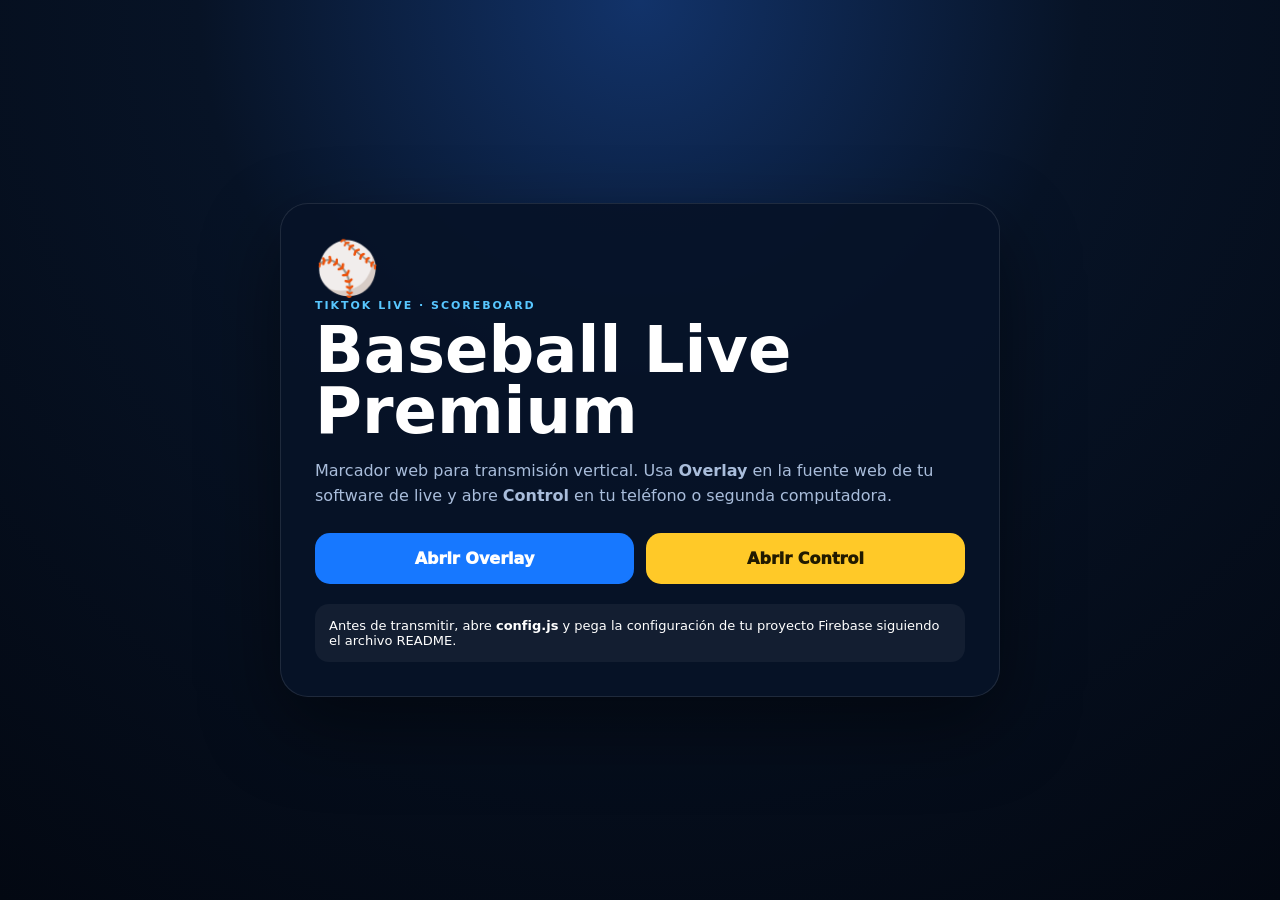
==== index.html @ f89d3cac "Primera versión del marcador" ====
<!doctype html>
<html lang="es">
<head>
  <meta charset="utf-8" />
  <meta name="viewport" content="width=device-width, initial-scale=1" />
  <title>Baseball Live Premium</title>
  <style>
    *{box-sizing:border-box}body{margin:0;min-height:100vh;display:grid;place-items:center;background:radial-gradient(circle at 50% 0,#12336a 0,#071326 40%,#030812 100%);font-family:Inter,system-ui,Arial;color:#fff;padding:24px}.box{width:min(720px,100%);padding:34px;border-radius:28px;background:rgba(7,19,40,.92);border:1px solid rgba(255,255,255,.1);box-shadow:0 30px 80px rgba(0,0,0,.45)}.tag{font-size:11px;font-weight:900;letter-spacing:.18em;color:#58c7ff}.ball{font-size:52px}h1{font-size:clamp(34px,7vw,64px);line-height:.95;margin:8px 0 14px}p{color:#a9bddb;line-height:1.6}.actions{display:grid;grid-template-columns:1fr 1fr;gap:12px;margin-top:24px}a{display:block;text-align:center;text-decoration:none;padding:16px;border-radius:15px;font-weight:1000}.overlay{background:#1778ff;color:white}.control{background:#ffc928;color:#211a00}.note{margin-top:20px;padding:14px;border-radius:14px;background:rgba(255,255,255,.05);font-size:13px}@media(max-width:560px){.actions{grid-template-columns:1fr}}
  </style>
</head>
<body>
  <main class="box">
    <div class="ball">⚾</div>
    <div class="tag">TIKTOK LIVE · SCOREBOARD</div>
    <h1>Baseball Live Premium</h1>
    <p>Marcador web para transmisión vertical. Usa <strong>Overlay</strong> en la fuente web de tu software de live y abre <strong>Control</strong> en tu teléfono o segunda computadora.</p>
    <div class="actions">
      <a class="overlay" href="./overlay.html">Abrir Overlay</a>
      <a class="control" href="./control.html">Abrir Control</a>
    </div>
    <div class="note">Antes de transmitir, abre <strong>config.js</strong> y pega la configuración de tu proyecto Firebase siguiendo el archivo README.</div>
  </main>
</body>
</html>
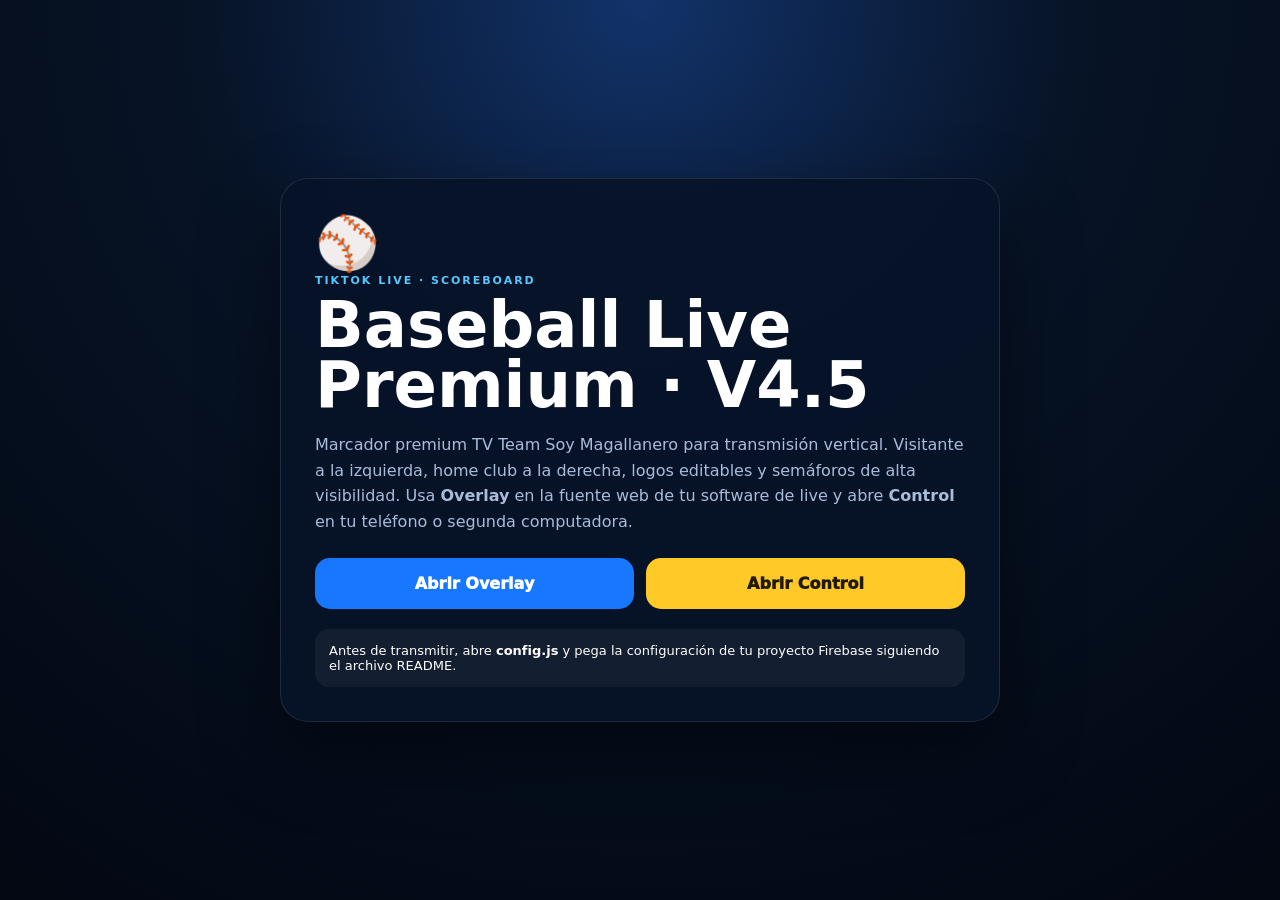
==== commit 8a6c0151: "V4.5 marcador premium TV final" ====
--- a/index.html
+++ b/index.html
@@ -3,7 +3,7 @@
 <head>
   <meta charset="utf-8" />
   <meta name="viewport" content="width=device-width, initial-scale=1" />
-  <title>Baseball Live Premium</title>
+  <title>Baseball Live Premium · V4.5</title>
   <style>
     *{box-sizing:border-box}body{margin:0;min-height:100vh;display:grid;place-items:center;background:radial-gradient(circle at 50% 0,#12336a 0,#071326 40%,#030812 100%);font-family:Inter,system-ui,Arial;color:#fff;padding:24px}.box{width:min(720px,100%);padding:34px;border-radius:28px;background:rgba(7,19,40,.92);border:1px solid rgba(255,255,255,.1);box-shadow:0 30px 80px rgba(0,0,0,.45)}.tag{font-size:11px;font-weight:900;letter-spacing:.18em;color:#58c7ff}.ball{font-size:52px}h1{font-size:clamp(34px,7vw,64px);line-height:.95;margin:8px 0 14px}p{color:#a9bddb;line-height:1.6}.actions{display:grid;grid-template-columns:1fr 1fr;gap:12px;margin-top:24px}a{display:block;text-align:center;text-decoration:none;padding:16px;border-radius:15px;font-weight:1000}.overlay{background:#1778ff;color:white}.control{background:#ffc928;color:#211a00}.note{margin-top:20px;padding:14px;border-radius:14px;background:rgba(255,255,255,.05);font-size:13px}@media(max-width:560px){.actions{grid-template-columns:1fr}}
   </style>
@@ -12,8 +12,8 @@
   <main class="box">
     <div class="ball">⚾</div>
     <div class="tag">TIKTOK LIVE · SCOREBOARD</div>
-    <h1>Baseball Live Premium</h1>
-    <p>Marcador web para transmisión vertical. Usa <strong>Overlay</strong> en la fuente web de tu software de live y abre <strong>Control</strong> en tu teléfono o segunda computadora.</p>
+    <h1>Baseball Live Premium · V4.5</h1>
+    <p>Marcador premium TV Team Soy Magallanero para transmisión vertical. Visitante a la izquierda, home club a la derecha, logos editables y semáforos de alta visibilidad. Usa <strong>Overlay</strong> en la fuente web de tu software de live y abre <strong>Control</strong> en tu teléfono o segunda computadora.</p>
     <div class="actions">
       <a class="overlay" href="./overlay.html">Abrir Overlay</a>
       <a class="control" href="./control.html">Abrir Control</a>
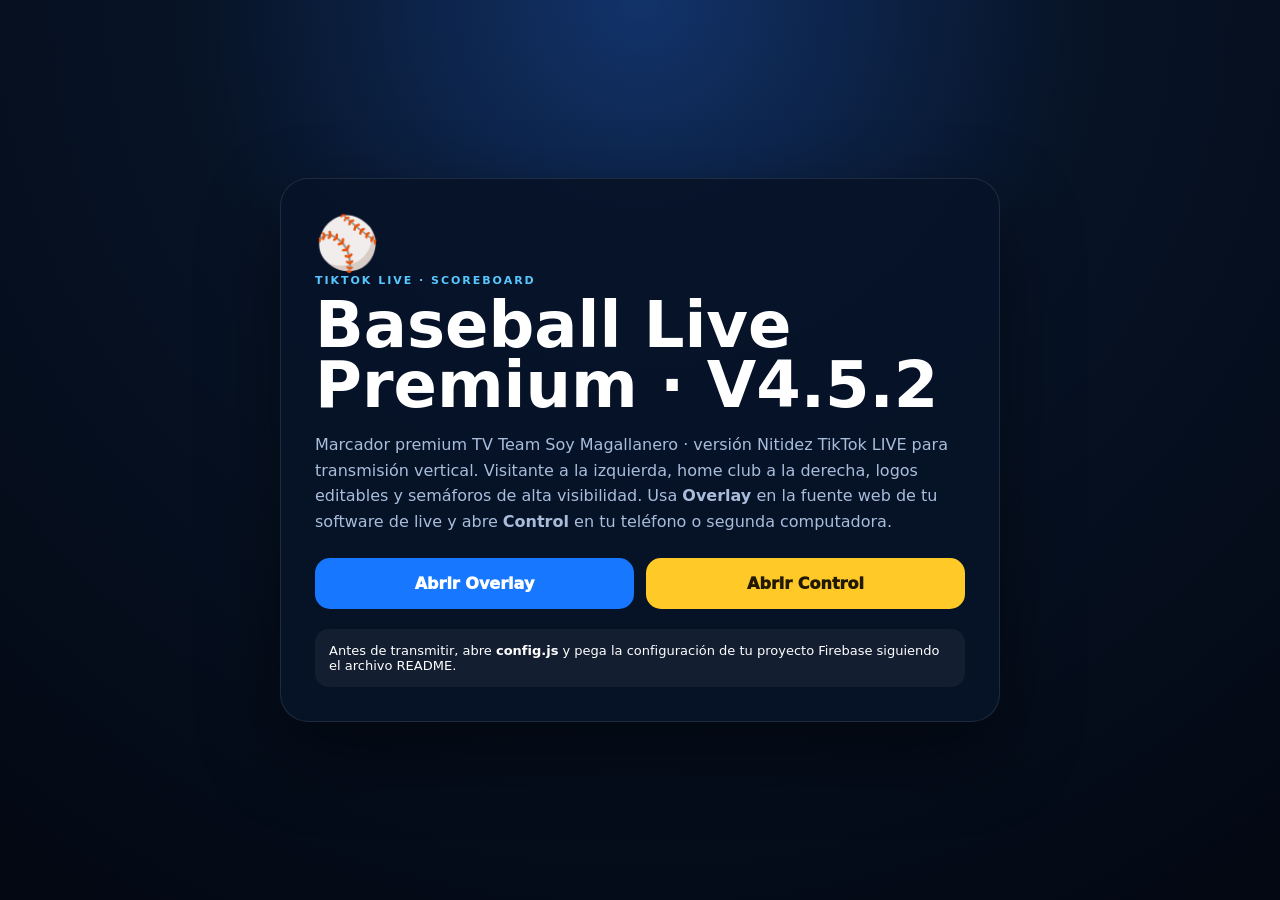
==== commit ec91b1b9: "V4.5.2 nitidez TikTok LIVE" ====
--- a/index.html
+++ b/index.html
@@ -3,7 +3,7 @@
 <head>
   <meta charset="utf-8" />
   <meta name="viewport" content="width=device-width, initial-scale=1" />
-  <title>Baseball Live Premium · V4.5</title>
+  <title>Baseball Live Premium · V4.5.2</title>
   <style>
     *{box-sizing:border-box}body{margin:0;min-height:100vh;display:grid;place-items:center;background:radial-gradient(circle at 50% 0,#12336a 0,#071326 40%,#030812 100%);font-family:Inter,system-ui,Arial;color:#fff;padding:24px}.box{width:min(720px,100%);padding:34px;border-radius:28px;background:rgba(7,19,40,.92);border:1px solid rgba(255,255,255,.1);box-shadow:0 30px 80px rgba(0,0,0,.45)}.tag{font-size:11px;font-weight:900;letter-spacing:.18em;color:#58c7ff}.ball{font-size:52px}h1{font-size:clamp(34px,7vw,64px);line-height:.95;margin:8px 0 14px}p{color:#a9bddb;line-height:1.6}.actions{display:grid;grid-template-columns:1fr 1fr;gap:12px;margin-top:24px}a{display:block;text-align:center;text-decoration:none;padding:16px;border-radius:15px;font-weight:1000}.overlay{background:#1778ff;color:white}.control{background:#ffc928;color:#211a00}.note{margin-top:20px;padding:14px;border-radius:14px;background:rgba(255,255,255,.05);font-size:13px}@media(max-width:560px){.actions{grid-template-columns:1fr}}
   </style>
@@ -12,8 +12,8 @@
   <main class="box">
     <div class="ball">⚾</div>
     <div class="tag">TIKTOK LIVE · SCOREBOARD</div>
-    <h1>Baseball Live Premium · V4.5</h1>
-    <p>Marcador premium TV Team Soy Magallanero para transmisión vertical. Visitante a la izquierda, home club a la derecha, logos editables y semáforos de alta visibilidad. Usa <strong>Overlay</strong> en la fuente web de tu software de live y abre <strong>Control</strong> en tu teléfono o segunda computadora.</p>
+    <h1>Baseball Live Premium · V4.5.2</h1>
+    <p>Marcador premium TV Team Soy Magallanero · versión Nitidez TikTok LIVE para transmisión vertical. Visitante a la izquierda, home club a la derecha, logos editables y semáforos de alta visibilidad. Usa <strong>Overlay</strong> en la fuente web de tu software de live y abre <strong>Control</strong> en tu teléfono o segunda computadora.</p>
     <div class="actions">
       <a class="overlay" href="./overlay.html">Abrir Overlay</a>
       <a class="control" href="./control.html">Abrir Control</a>
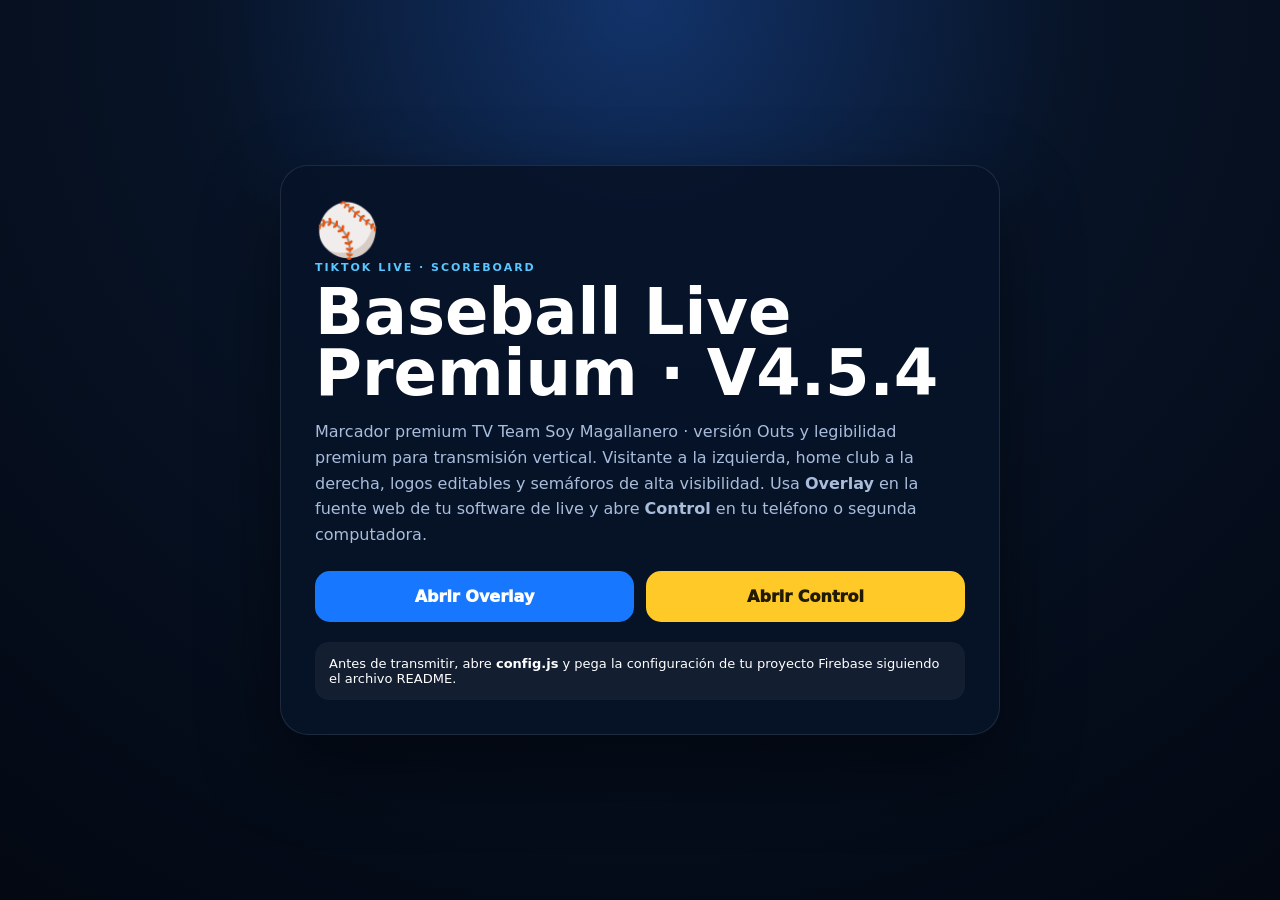
==== commit bc253dd7: "V4.5.4" ====
--- a/index.html
+++ b/index.html
@@ -3,7 +3,7 @@
 <head>
   <meta charset="utf-8" />
   <meta name="viewport" content="width=device-width, initial-scale=1" />
-  <title>Baseball Live Premium · V4.5.2</title>
+  <title>Baseball Live Premium · V4.5.4</title>
   <style>
     *{box-sizing:border-box}body{margin:0;min-height:100vh;display:grid;place-items:center;background:radial-gradient(circle at 50% 0,#12336a 0,#071326 40%,#030812 100%);font-family:Inter,system-ui,Arial;color:#fff;padding:24px}.box{width:min(720px,100%);padding:34px;border-radius:28px;background:rgba(7,19,40,.92);border:1px solid rgba(255,255,255,.1);box-shadow:0 30px 80px rgba(0,0,0,.45)}.tag{font-size:11px;font-weight:900;letter-spacing:.18em;color:#58c7ff}.ball{font-size:52px}h1{font-size:clamp(34px,7vw,64px);line-height:.95;margin:8px 0 14px}p{color:#a9bddb;line-height:1.6}.actions{display:grid;grid-template-columns:1fr 1fr;gap:12px;margin-top:24px}a{display:block;text-align:center;text-decoration:none;padding:16px;border-radius:15px;font-weight:1000}.overlay{background:#1778ff;color:white}.control{background:#ffc928;color:#211a00}.note{margin-top:20px;padding:14px;border-radius:14px;background:rgba(255,255,255,.05);font-size:13px}@media(max-width:560px){.actions{grid-template-columns:1fr}}
   </style>
@@ -12,8 +12,8 @@
   <main class="box">
     <div class="ball">⚾</div>
     <div class="tag">TIKTOK LIVE · SCOREBOARD</div>
-    <h1>Baseball Live Premium · V4.5.2</h1>
-    <p>Marcador premium TV Team Soy Magallanero · versión Nitidez TikTok LIVE para transmisión vertical. Visitante a la izquierda, home club a la derecha, logos editables y semáforos de alta visibilidad. Usa <strong>Overlay</strong> en la fuente web de tu software de live y abre <strong>Control</strong> en tu teléfono o segunda computadora.</p>
+    <h1>Baseball Live Premium · V4.5.4</h1>
+    <p>Marcador premium TV Team Soy Magallanero · versión Outs y legibilidad premium para transmisión vertical. Visitante a la izquierda, home club a la derecha, logos editables y semáforos de alta visibilidad. Usa <strong>Overlay</strong> en la fuente web de tu software de live y abre <strong>Control</strong> en tu teléfono o segunda computadora.</p>
     <div class="actions">
       <a class="overlay" href="./overlay.html">Abrir Overlay</a>
       <a class="control" href="./control.html">Abrir Control</a>
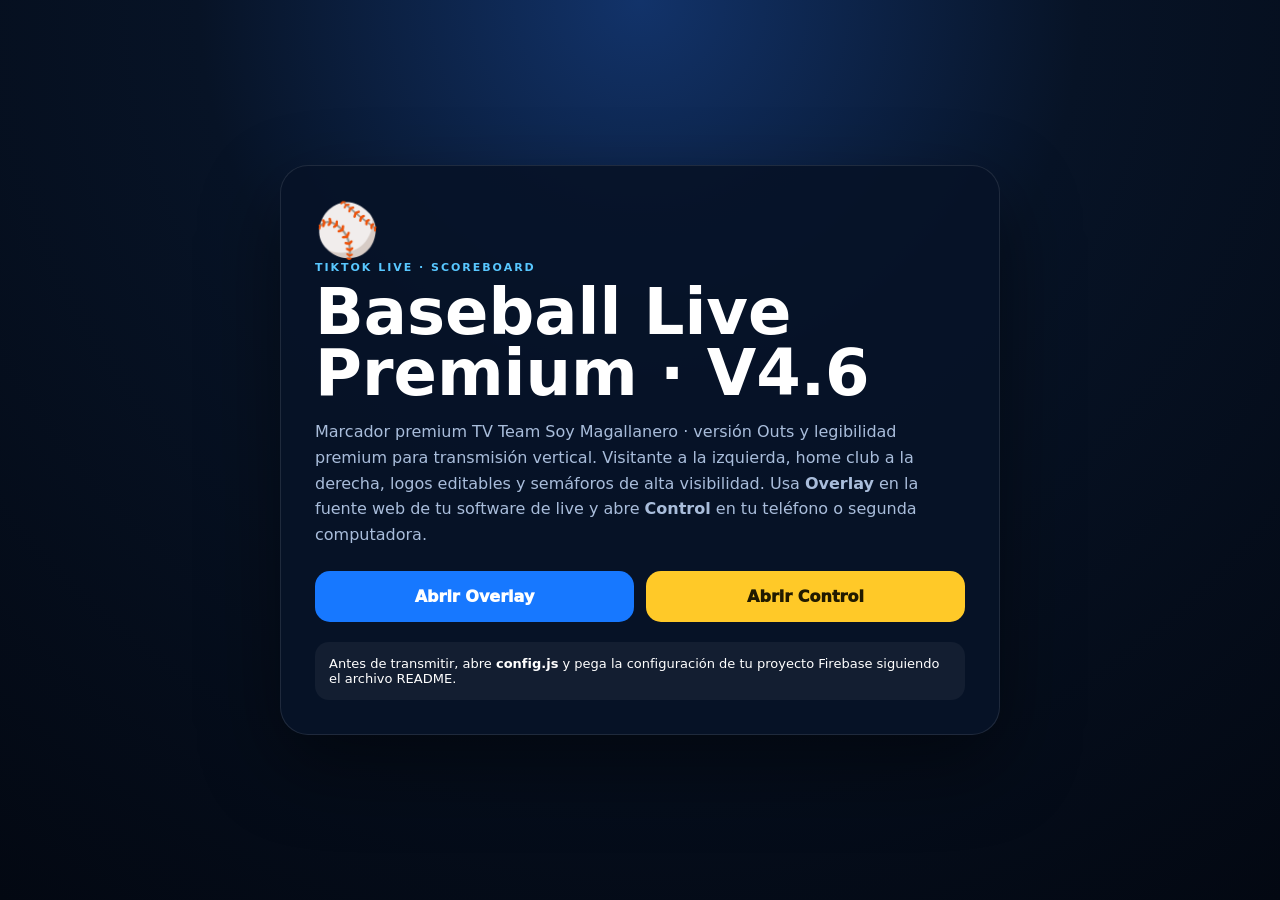
==== commit 6d0c154b: "Diseño Vs. Premium" ====
--- a/index.html
+++ b/index.html
@@ -3,7 +3,7 @@
 <head>
   <meta charset="utf-8" />
   <meta name="viewport" content="width=device-width, initial-scale=1" />
-  <title>Baseball Live Premium · V4.5.4</title>
+  <title>Baseball Live Premium · V4.6</title>
   <style>
     *{box-sizing:border-box}body{margin:0;min-height:100vh;display:grid;place-items:center;background:radial-gradient(circle at 50% 0,#12336a 0,#071326 40%,#030812 100%);font-family:Inter,system-ui,Arial;color:#fff;padding:24px}.box{width:min(720px,100%);padding:34px;border-radius:28px;background:rgba(7,19,40,.92);border:1px solid rgba(255,255,255,.1);box-shadow:0 30px 80px rgba(0,0,0,.45)}.tag{font-size:11px;font-weight:900;letter-spacing:.18em;color:#58c7ff}.ball{font-size:52px}h1{font-size:clamp(34px,7vw,64px);line-height:.95;margin:8px 0 14px}p{color:#a9bddb;line-height:1.6}.actions{display:grid;grid-template-columns:1fr 1fr;gap:12px;margin-top:24px}a{display:block;text-align:center;text-decoration:none;padding:16px;border-radius:15px;font-weight:1000}.overlay{background:#1778ff;color:white}.control{background:#ffc928;color:#211a00}.note{margin-top:20px;padding:14px;border-radius:14px;background:rgba(255,255,255,.05);font-size:13px}@media(max-width:560px){.actions{grid-template-columns:1fr}}
   </style>
@@ -12,7 +12,7 @@
   <main class="box">
     <div class="ball">⚾</div>
     <div class="tag">TIKTOK LIVE · SCOREBOARD</div>
-    <h1>Baseball Live Premium · V4.5.4</h1>
+    <h1>Baseball Live Premium · V4.6</h1>
     <p>Marcador premium TV Team Soy Magallanero · versión Outs y legibilidad premium para transmisión vertical. Visitante a la izquierda, home club a la derecha, logos editables y semáforos de alta visibilidad. Usa <strong>Overlay</strong> en la fuente web de tu software de live y abre <strong>Control</strong> en tu teléfono o segunda computadora.</p>
     <div class="actions">
       <a class="overlay" href="./overlay.html">Abrir Overlay</a>
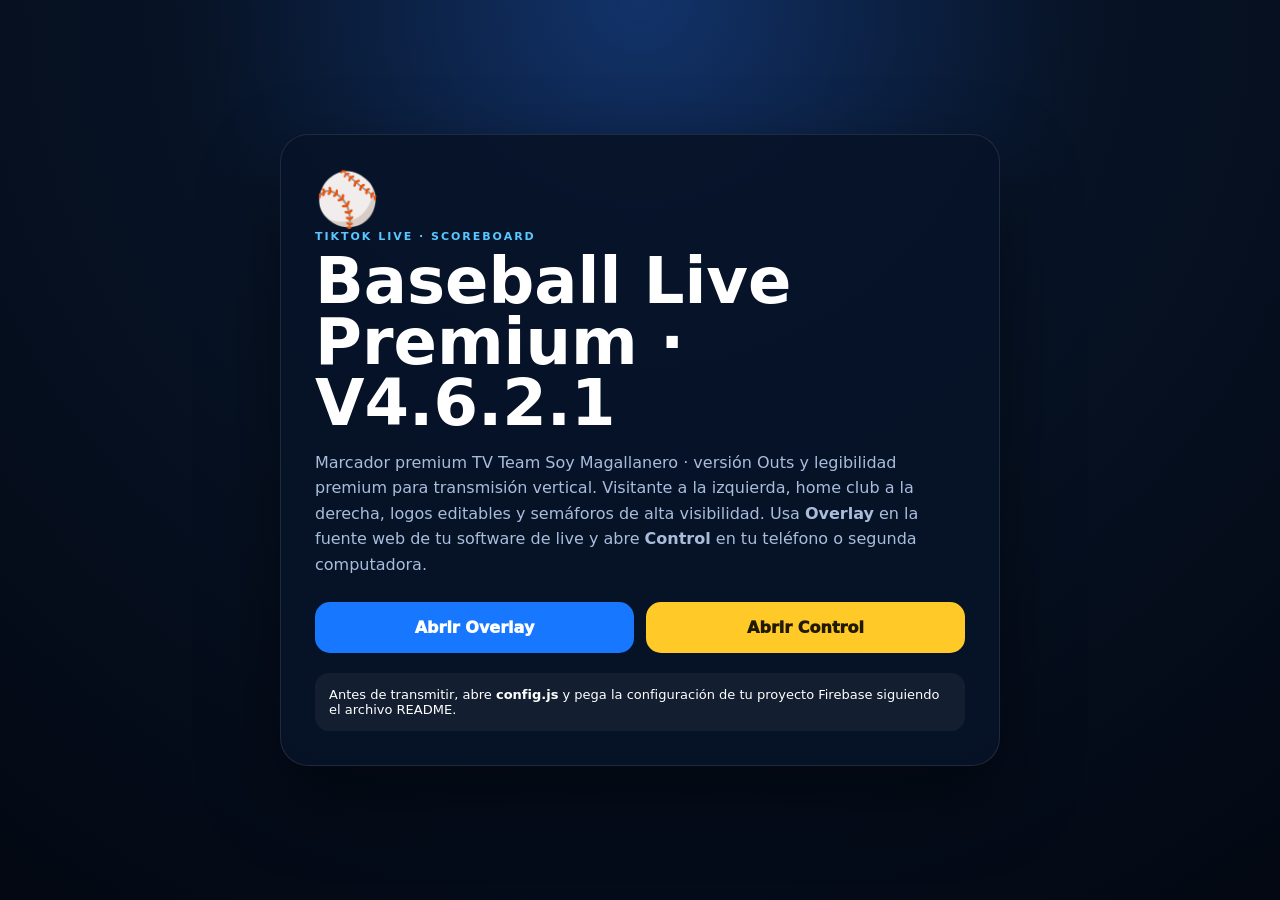
==== commit b44f5679: "V4.6.2 correccion actualizacion logos" ====
--- a/index.html
+++ b/index.html
@@ -3,7 +3,7 @@
 <head>
   <meta charset="utf-8" />
   <meta name="viewport" content="width=device-width, initial-scale=1" />
-  <title>Baseball Live Premium · V4.6</title>
+  <title>Baseball Live Premium · V4.6.2.1</title>
   <style>
     *{box-sizing:border-box}body{margin:0;min-height:100vh;display:grid;place-items:center;background:radial-gradient(circle at 50% 0,#12336a 0,#071326 40%,#030812 100%);font-family:Inter,system-ui,Arial;color:#fff;padding:24px}.box{width:min(720px,100%);padding:34px;border-radius:28px;background:rgba(7,19,40,.92);border:1px solid rgba(255,255,255,.1);box-shadow:0 30px 80px rgba(0,0,0,.45)}.tag{font-size:11px;font-weight:900;letter-spacing:.18em;color:#58c7ff}.ball{font-size:52px}h1{font-size:clamp(34px,7vw,64px);line-height:.95;margin:8px 0 14px}p{color:#a9bddb;line-height:1.6}.actions{display:grid;grid-template-columns:1fr 1fr;gap:12px;margin-top:24px}a{display:block;text-align:center;text-decoration:none;padding:16px;border-radius:15px;font-weight:1000}.overlay{background:#1778ff;color:white}.control{background:#ffc928;color:#211a00}.note{margin-top:20px;padding:14px;border-radius:14px;background:rgba(255,255,255,.05);font-size:13px}@media(max-width:560px){.actions{grid-template-columns:1fr}}
   </style>
@@ -12,7 +12,7 @@
   <main class="box">
     <div class="ball">⚾</div>
     <div class="tag">TIKTOK LIVE · SCOREBOARD</div>
-    <h1>Baseball Live Premium · V4.6</h1>
+    <h1>Baseball Live Premium · V4.6.2.1</h1>
     <p>Marcador premium TV Team Soy Magallanero · versión Outs y legibilidad premium para transmisión vertical. Visitante a la izquierda, home club a la derecha, logos editables y semáforos de alta visibilidad. Usa <strong>Overlay</strong> en la fuente web de tu software de live y abre <strong>Control</strong> en tu teléfono o segunda computadora.</p>
     <div class="actions">
       <a class="overlay" href="./overlay.html">Abrir Overlay</a>
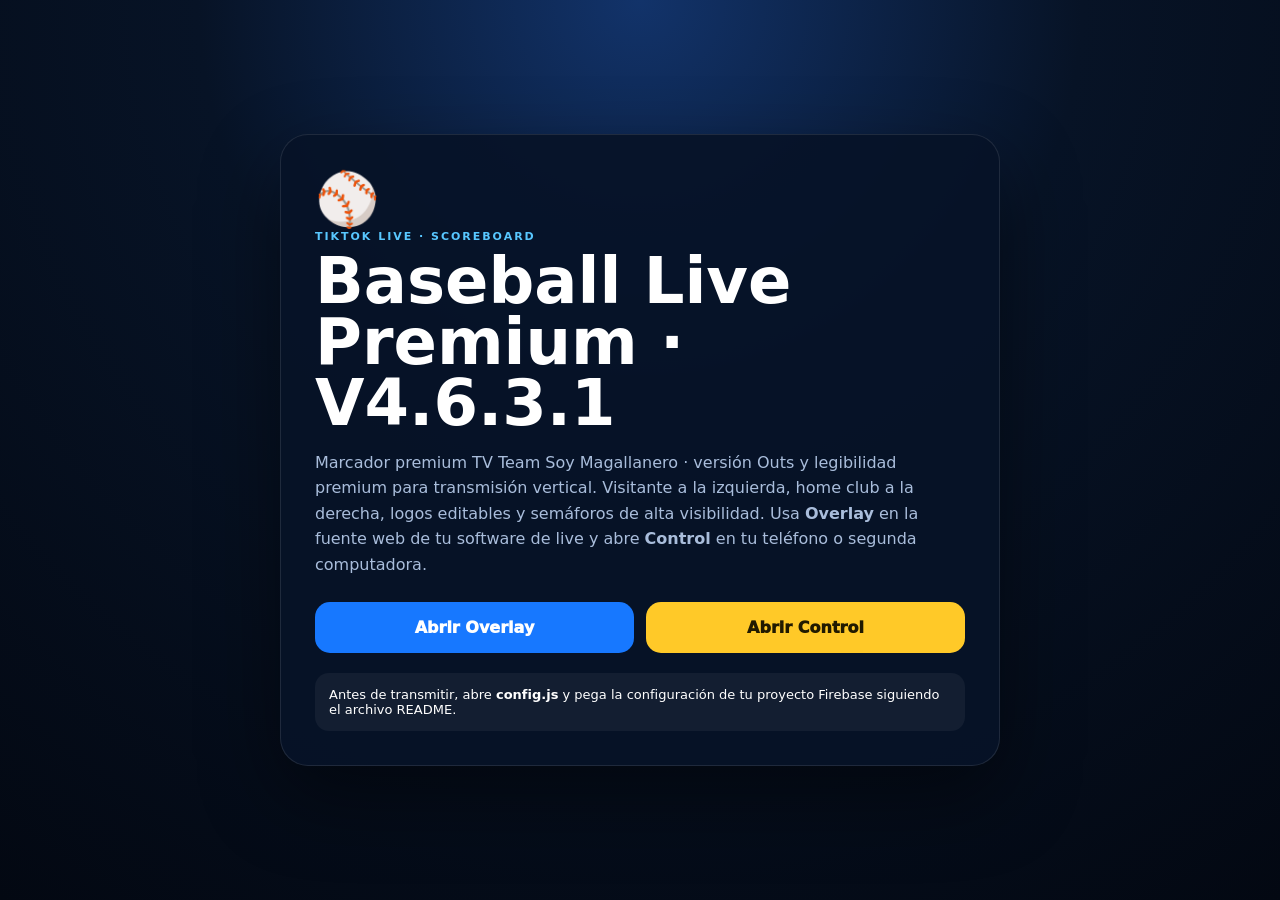
==== commit 8bd51c76: "Pro Logo" ====
--- a/index.html
+++ b/index.html
@@ -3,7 +3,7 @@
 <head>
   <meta charset="utf-8" />
   <meta name="viewport" content="width=device-width, initial-scale=1" />
-  <title>Baseball Live Premium · V4.6.2.1</title>
+  <title>Baseball Live Premium · V4.6.3.1</title>
   <style>
     *{box-sizing:border-box}body{margin:0;min-height:100vh;display:grid;place-items:center;background:radial-gradient(circle at 50% 0,#12336a 0,#071326 40%,#030812 100%);font-family:Inter,system-ui,Arial;color:#fff;padding:24px}.box{width:min(720px,100%);padding:34px;border-radius:28px;background:rgba(7,19,40,.92);border:1px solid rgba(255,255,255,.1);box-shadow:0 30px 80px rgba(0,0,0,.45)}.tag{font-size:11px;font-weight:900;letter-spacing:.18em;color:#58c7ff}.ball{font-size:52px}h1{font-size:clamp(34px,7vw,64px);line-height:.95;margin:8px 0 14px}p{color:#a9bddb;line-height:1.6}.actions{display:grid;grid-template-columns:1fr 1fr;gap:12px;margin-top:24px}a{display:block;text-align:center;text-decoration:none;padding:16px;border-radius:15px;font-weight:1000}.overlay{background:#1778ff;color:white}.control{background:#ffc928;color:#211a00}.note{margin-top:20px;padding:14px;border-radius:14px;background:rgba(255,255,255,.05);font-size:13px}@media(max-width:560px){.actions{grid-template-columns:1fr}}
   </style>
@@ -12,7 +12,7 @@
   <main class="box">
     <div class="ball">⚾</div>
     <div class="tag">TIKTOK LIVE · SCOREBOARD</div>
-    <h1>Baseball Live Premium · V4.6.2.1</h1>
+    <h1>Baseball Live Premium · V4.6.3.1</h1>
     <p>Marcador premium TV Team Soy Magallanero · versión Outs y legibilidad premium para transmisión vertical. Visitante a la izquierda, home club a la derecha, logos editables y semáforos de alta visibilidad. Usa <strong>Overlay</strong> en la fuente web de tu software de live y abre <strong>Control</strong> en tu teléfono o segunda computadora.</p>
     <div class="actions">
       <a class="overlay" href="./overlay.html">Abrir Overlay</a>
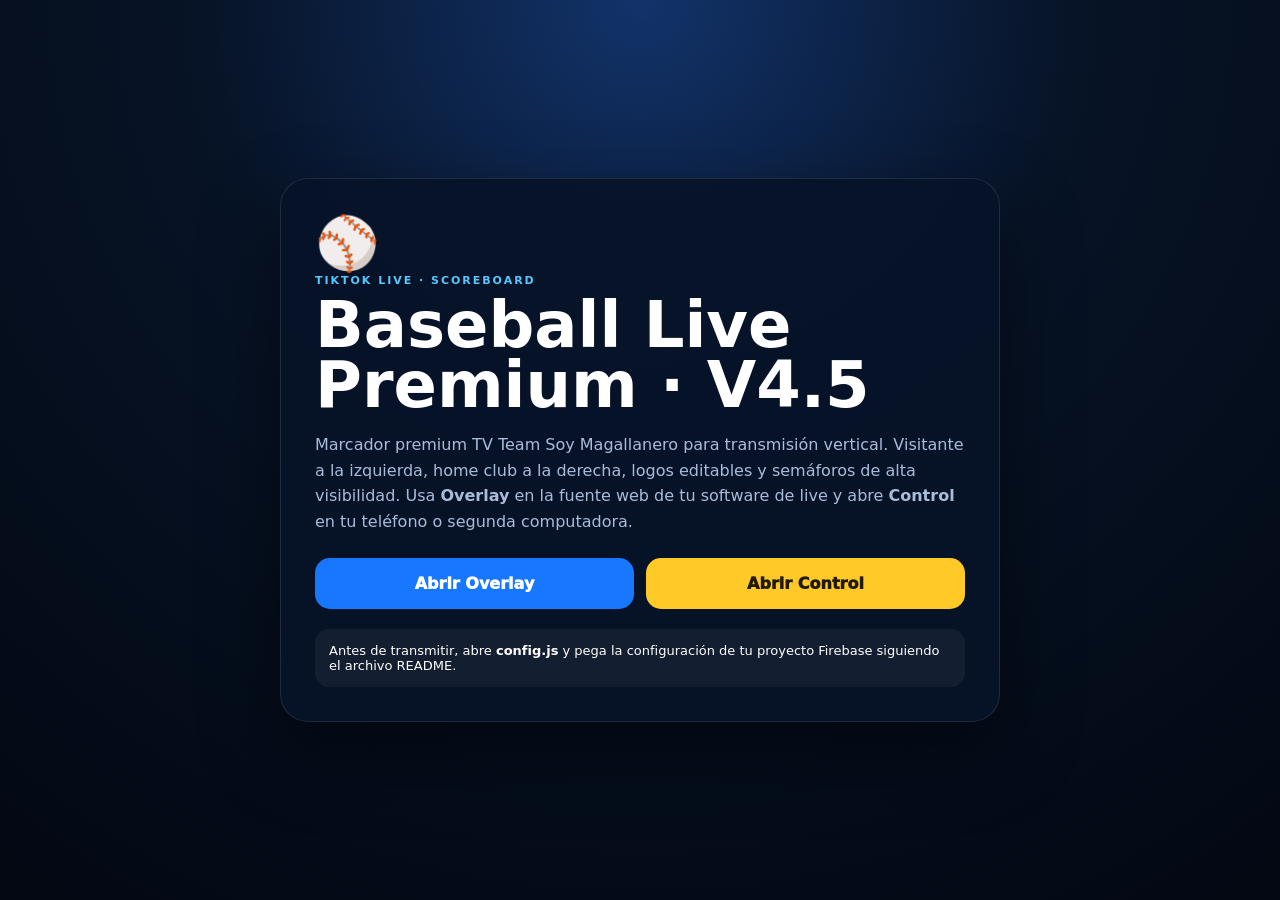
==== commit 7743fa6a: "V4.5.1 fix logo Team Soy Magallanero" ====
--- a/index.html
+++ b/index.html
@@ -3,7 +3,7 @@
 <head>
   <meta charset="utf-8" />
   <meta name="viewport" content="width=device-width, initial-scale=1" />
-  <title>Baseball Live Premium · V4.6.3.1</title>
+  <title>Baseball Live Premium · V4.5</title>
   <style>
     *{box-sizing:border-box}body{margin:0;min-height:100vh;display:grid;place-items:center;background:radial-gradient(circle at 50% 0,#12336a 0,#071326 40%,#030812 100%);font-family:Inter,system-ui,Arial;color:#fff;padding:24px}.box{width:min(720px,100%);padding:34px;border-radius:28px;background:rgba(7,19,40,.92);border:1px solid rgba(255,255,255,.1);box-shadow:0 30px 80px rgba(0,0,0,.45)}.tag{font-size:11px;font-weight:900;letter-spacing:.18em;color:#58c7ff}.ball{font-size:52px}h1{font-size:clamp(34px,7vw,64px);line-height:.95;margin:8px 0 14px}p{color:#a9bddb;line-height:1.6}.actions{display:grid;grid-template-columns:1fr 1fr;gap:12px;margin-top:24px}a{display:block;text-align:center;text-decoration:none;padding:16px;border-radius:15px;font-weight:1000}.overlay{background:#1778ff;color:white}.control{background:#ffc928;color:#211a00}.note{margin-top:20px;padding:14px;border-radius:14px;background:rgba(255,255,255,.05);font-size:13px}@media(max-width:560px){.actions{grid-template-columns:1fr}}
   </style>
@@ -12,8 +12,8 @@
   <main class="box">
     <div class="ball">⚾</div>
     <div class="tag">TIKTOK LIVE · SCOREBOARD</div>
-    <h1>Baseball Live Premium · V4.6.3.1</h1>
-    <p>Marcador premium TV Team Soy Magallanero · versión Outs y legibilidad premium para transmisión vertical. Visitante a la izquierda, home club a la derecha, logos editables y semáforos de alta visibilidad. Usa <strong>Overlay</strong> en la fuente web de tu software de live y abre <strong>Control</strong> en tu teléfono o segunda computadora.</p>
+    <h1>Baseball Live Premium · V4.5</h1>
+    <p>Marcador premium TV Team Soy Magallanero para transmisión vertical. Visitante a la izquierda, home club a la derecha, logos editables y semáforos de alta visibilidad. Usa <strong>Overlay</strong> en la fuente web de tu software de live y abre <strong>Control</strong> en tu teléfono o segunda computadora.</p>
     <div class="actions">
       <a class="overlay" href="./overlay.html">Abrir Overlay</a>
       <a class="control" href="./control.html">Abrir Control</a>
